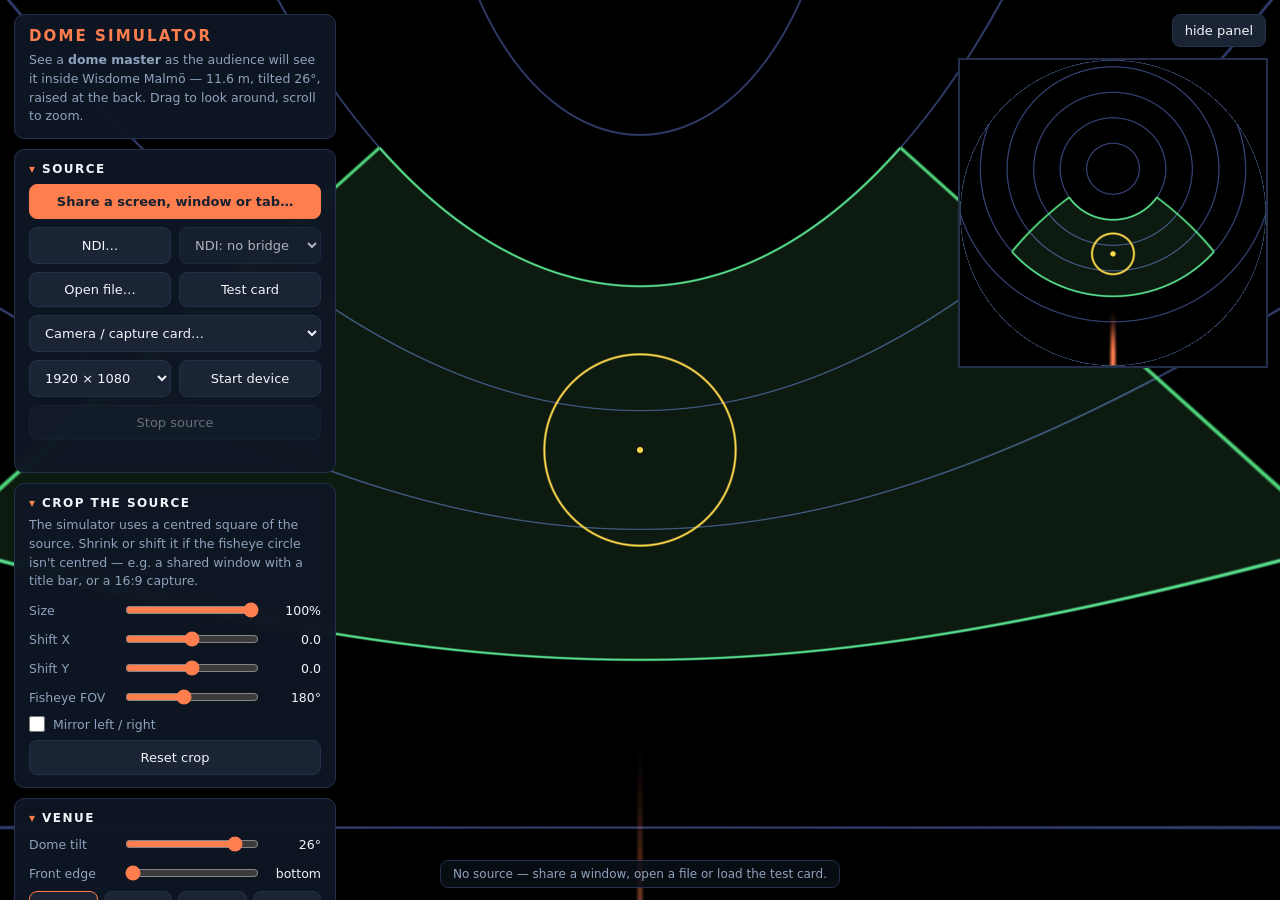
==== docs/tools/dome-simulator.html @ 01f0d0fd "First version of the Wisdome 360 course site Start here, the week, setup wizard, Dome Simulator, wor" ====
<!DOCTYPE html>
<html lang="en">
<head>
<meta charset="utf-8">
<meta name="viewport" content="width=device-width, initial-scale=1">
<title>Dome Simulator</title>
<!--
  Dome Simulator — option 3 of tools/virtual-displays
  Preview a dome master (square, equidistant fisheye) as it will look inside
  Wisdome Malmö: an 11.6 m dome tilted 26°, raised at the back.

  One file, no libraries, no network. Works from a double-click (file://) in
  Chrome, Edge and Firefox; if your browser refuses screen sharing from a file,
  use the start-simulator script next to this file, which serves it on localhost.

  Inputs: a file (image / video), a shared screen / window / tab, or a camera
  device — which is how a USB HDMI capture card shows up, so a student laptop
  can treat the simulator as a real external display.

  Conventions (shared with every example in outputs/06-examples):
    room:  +Y up, -Z = front of the room, +X = the audience's right
    image: bottom edge of the dome master = front, image right = audience right
    guides: elevation 0 = eye level; comfortable zone = in front, 15–60° up, ±60°
-->
<style>
  :root { --bg:#06090f; --fg:#f2f5fa; --dim:#8fa3be; --ac:#ff7e4d; --panel:#101725ee;
          --line:#24314a; --ok:#5af08c; --warn:#ffd84d; }
  * { box-sizing:border-box; }
  html,body { margin:0; height:100%; background:var(--bg); color:var(--fg);
              font-family:system-ui,-apple-system,"Segoe UI",sans-serif; overflow:hidden; }
  canvas { display:block; width:100vw; height:100vh; touch-action:none; cursor:grab; }
  canvas.drag { cursor:grabbing; }
  #ui { position:fixed; left:0; top:0; bottom:0; width:min(350px,94vw); padding:14px 14px 70px;
        overflow-y:auto; z-index:10; scrollbar-width:thin; }
  .card { background:var(--panel); border:1px solid var(--line); border-radius:10px;
          padding:12px 14px; margin-bottom:10px; backdrop-filter:blur(6px); }
  h1 { font-size:15px; margin:0 0 2px; letter-spacing:.14em; text-transform:uppercase; color:var(--ac); }
  details > summary { cursor:pointer; font-size:12px; letter-spacing:.12em; text-transform:uppercase;
          color:var(--fg); font-weight:700; list-style:none; }
  details > summary::before { content:'▸ '; color:var(--ac); }
  details[open] > summary::before { content:'▾ '; }
  p, .note { font-size:12.5px; line-height:1.5; color:var(--dim); margin:6px 0 0; }
  button, label.btn, select {
      display:block; width:100%; margin-top:8px; padding:9px 11px; border-radius:8px; cursor:pointer;
      background:#1a2434; color:var(--fg); border:1px solid var(--line); font-size:13px; text-align:center; font-family:inherit; }
  select { text-align:left; }
  button:hover, label.btn:hover { border-color:#3a4c6c; }
  button.primary { background:var(--ac); color:#16202e; border-color:var(--ac); font-weight:700; }
  button.on { border-color:var(--ac); color:var(--ac); }
  button:disabled { opacity:.4; cursor:default; }
  .two { display:grid; grid-template-columns:1fr 1fr; gap:0 8px; }
  .four { display:grid; grid-template-columns:repeat(4,1fr); gap:0 6px; }
  .four button { padding:7px 4px; font-size:12px; }
  input[type=file] { display:none; }
  .row { display:flex; gap:8px; align-items:center; margin-top:9px; font-size:12.5px; color:var(--dim); }
  .row > span:first-child { width:86px; flex:none; }
  .row input[type=range] { flex:1; min-width:0; accent-color:var(--ac); }
  .row input[type=checkbox] { accent-color:var(--ac); width:16px; height:16px; margin:0; }
  .row output { width:52px; text-align:right; font-variant-numeric:tabular-nums; color:var(--fg); }
  #msg { font-size:12px; color:var(--ac); margin-top:8px; min-height:1em; }
  #toggle { position:fixed; right:14px; top:14px; width:auto; margin:0; padding:8px 12px; z-index:11; }
  #hud { position:fixed; left:50%; transform:translateX(-50%); bottom:12px; z-index:9; pointer-events:none;
         font-size:12px; color:var(--dim); background:#0a0f18cc; border:1px solid var(--line);
         border-radius:8px; padding:6px 12px; max-width:min(760px,94vw); text-align:center; }
  #hud b { color:var(--fg); font-weight:600; }
  #hud .w { color:var(--warn); }
  #legend { display:flex; gap:12px; flex-wrap:wrap; margin-top:8px; font-size:11.5px; color:var(--dim); }
  #legend i { display:inline-block; width:10px; height:10px; border-radius:2px; margin-right:5px; vertical-align:-1px; }
  kbd { font:11px ui-monospace,monospace; background:#1a2434; border:1px solid var(--line); border-radius:4px; padding:1px 5px; color:var(--fg); }
  table.keys { font-size:12px; color:var(--dim); border-collapse:collapse; margin-top:6px; }
  table.keys td { padding:2px 8px 2px 0; vertical-align:top; }
  .hidden { display:none !important; }
  #drop { position:fixed; inset:0; z-index:20; display:flex; align-items:center; justify-content:center;
          background:#06090fcc; border:3px dashed var(--ac); font-size:20px; color:var(--ac); pointer-events:none; }
</style>
</head>
<body>
<canvas id="c"></canvas>
<button id="toggle" title="H">hide panel</button>
<div id="drop" class="hidden">Drop a dome master image or video</div>

<div id="ui">
  <div class="card">
    <h1>Dome Simulator</h1>
    <p>See a <b>dome master</b> as the audience will see it inside Wisdome Malmö — 11.6&nbsp;m, tilted 26°, raised at the back. Drag to look around, scroll to zoom.</p>
  </div>

  <div class="card">
    <details open><summary>Source</summary>
      <button id="share" class="primary">Share a screen, window or tab…</button>
      <div class="two">
        <button id="ndigo" title="Receive NDI through the bridge in tools/virtual-displays/2-ndi-receiver">NDI…</button>
        <select id="ndisrc" disabled><option value="">NDI: no bridge</option></select>
      </div>
      <div class="two">
        <label class="btn" for="pick">Open file…</label>
        <button id="demo">Test card</button>
      </div>
      <input id="pick" type="file" accept="image/*,video/*">
      <select id="cam"><option value="">Camera / capture card…</option></select>
      <div class="two">
        <select id="camres" title="Resolution to ask the device for">
          <option value="1080">1920 × 1080</option>
          <option value="2160">3840 × 2160</option>
          <option value="2048">2048 × 2048</option>
        </select>
        <button id="camgo">Start device</button>
      </div>
      <button id="stop" disabled>Stop source</button>
      <div id="vctl" class="hidden">
        <div class="row"><span>Position</span><input id="seek" type="range" min="0" max="1000" value="0"><output id="seekv">0:00</output></div>
        <div class="two"><button id="play">Pause</button><button id="sound">Sound off</button></div>
      </div>
      <div id="msg"></div>
    </details>
  </div>

  <div class="card">
    <details open><summary>Crop the source</summary>
      <p>The simulator uses a centred square of the source. Shrink or shift it if the fisheye circle isn't centred — e.g. a shared window with a title bar, or a 16:9 capture.</p>
      <div class="row"><span>Size</span><input id="cropSize" type="range" min="20" max="100" step="0.1"><output id="cropSizev"></output></div>
      <div class="row"><span>Shift X</span><input id="cropX" type="range" min="-50" max="50" step="0.1"><output id="cropXv"></output></div>
      <div class="row"><span>Shift Y</span><input id="cropY" type="range" min="-50" max="50" step="0.1"><output id="cropYv"></output></div>
      <div class="row"><span>Fisheye FOV</span><input id="fov" type="range" min="150" max="220" step="1"><output id="fovv"></output></div>
      <div class="row"><input id="mirror" type="checkbox"><label for="mirror">Mirror left / right</label></div>
      <button id="cropReset">Reset crop</button>
    </details>
  </div>

  <div class="card">
    <details open><summary>Venue</summary>
      <div class="row"><span>Dome tilt</span><input id="tilt" type="range" min="0" max="30" step="1"><output id="tiltv"></output></div>
      <div class="row"><span>Front edge</span><input id="front" type="range" min="0" max="359" step="1"><output id="frontv"></output></div>
      <div class="four"><button data-front="0">bottom</button><button data-front="90">right</button><button data-front="180">top</button><button data-front="270">left</button></div>
      <p>Which edge of the dome master lands at the front of the room. Our examples assume <b>bottom</b>; confirm it with the venue and change it here if they disagree.</p>
    </details>
  </div>

  <div class="card">
    <details open><summary>Seat</summary>
      <select id="seat">
        <option value="ref">Reference — dome centre</option>
        <option value="front">Front row, centre</option>
        <option value="mid">Middle rows, centre</option>
        <option value="back">Back row, centre</option>
        <option value="side">Back row, far left</option>
        <option value="custom">Custom</option>
      </select>
      <div class="row"><span>Left / right</span><input id="ex" type="range" min="-4" max="4" step="0.05"><output id="exv"></output></div>
      <div class="row"><span>Height</span><input id="ey" type="range" min="-2" max="2.5" step="0.05"><output id="eyv"></output></div>
      <div class="row"><span>Front / back</span><input id="ez" type="range" min="-4" max="4" step="0.05"><output id="ezv"></output></div>
      <p>Metres from the dome's centre. Seat positions are approximate until we have the venue's seating plan; the <b>reference</b> seat is the one every guide in the course is measured from.</p>
    </details>
  </div>

  <div class="card">
    <details open><summary>View</summary>
      <select id="view">
        <option value="inset">Dome + fisheye inset</option>
        <option value="dome">Dome only</option>
        <option value="fisheye">Fisheye (dome master) only</option>
      </select>
      <div class="row"><span>Lens</span><input id="camFov" type="range" min="40" max="140" step="1"><output id="camFovv"></output></div>
      <div class="row"><input id="guide" type="checkbox"><label for="guide">Comfortable zone, sweet spot, elevation rings</label></div>
      <div class="row"><input id="frontMark" type="checkbox"><label for="frontMark">Front marker</label></div>
      <div class="row"><input id="rim" type="checkbox"><label for="rim">Dome rim line</label></div>
      <div class="row"><input id="haze" type="checkbox"><label for="haze">Simulate cross-reflection (approx.)</label></div>
      <div id="legend">
        <span><i style="background:var(--ok)"></i>comfortable zone</span>
        <span><i style="background:var(--warn)"></i>sweet spot</span>
        <span><i style="background:#7390ff"></i>15° rings</span>
        <span><i style="background:var(--ac)"></i>front</span>
      </div>
      <div class="two">
        <button id="look">Look at sweet spot</button>
        <button id="full">Fullscreen</button>
      </div>
      <div class="two">
        <button id="shot">Save view PNG</button>
        <button id="defaults">Reset all</button>
      </div>
    </details>
  </div>

  <div class="card">
    <details><summary>Keys &amp; notes</summary>
      <table class="keys">
        <tr><td><kbd>drag</kbd> <kbd>arrows</kbd></td><td>look around</td></tr>
        <tr><td><kbd>scroll</kbd> <kbd>+</kbd> <kbd>−</kbd></td><td>lens (zoom)</td></tr>
        <tr><td><kbd>V</kbd></td><td>cycle view</td></tr>
        <tr><td><kbd>G</kbd> <kbd>F</kbd></td><td>guides · front marker</td></tr>
        <tr><td><kbd>1</kbd>–<kbd>5</kbd></td><td>seats</td></tr>
        <tr><td><kbd>L</kbd></td><td>look at the sweet spot</td></tr>
        <tr><td><kbd>Space</kbd></td><td>play / pause a video file</td></tr>
        <tr><td><kbd>H</kbd> <kbd>Enter</kbd></td><td>hide panel · fullscreen</td></tr>
        <tr><td><kbd>P</kbd></td><td>save a PNG of the view</td></tr>
      </table>
      <p>What this can show: framing, the tilt, what ends up behind or overhead, how fast things move across the dome, how bright fields wash out. What it cannot: the size, the brightness, the 5.1 sound, 58 people in the dark.</p>
    </details>
  </div>
</div>

<div id="hud">No source — share a window, open a file or load the test card.</div>

<script>
'use strict';
const $ = id => document.getElementById(id);
const D2R = Math.PI / 180;
const DOME_R = 5.8;                       // 11.6 m dome

/* ------------------------------------------------------------------ settings */
const DEF = { tilt:26, front:0, mirror:false, fov:180, cropSize:100, cropX:0, cropY:0,
              seat:'ref', ex:0, ey:0, ez:0, view:'inset', camFov:90,
              guide:true, frontMark:true, rim:true, haze:false, camres:'1080' };
const SEATS = {                           // metres from the dome centre, approximate
  ref:   [ 0.0,  0.0,  0.0],
  front: [ 0.0, -0.9, -2.6],
  mid:   [ 0.0,  0.2,  0.6],
  back:  [ 0.0,  1.1,  3.0],
  side:  [-2.6,  1.0,  2.4] };
const SEAT_KEYS = ['ref','front','mid','back','side'];
const KEY = 'dome-simulator-v1';
let S = { ...DEF };
try { Object.assign(S, JSON.parse(localStorage.getItem(KEY) || '{}')); } catch (e) {}
let saveT = 0;
function save(){ clearTimeout(saveT); saveT = setTimeout(() => {
  try { localStorage.setItem(KEY, JSON.stringify(S)); } catch (e) {} }, 300); }

const fmt = {
  tilt: v => v + '°', fov: v => v + '°', camFov: v => v + '°',
  cropSize: v => (+v).toFixed(0) + '%', cropX: v => (+v).toFixed(1), cropY: v => (+v).toFixed(1),
  ex: v => (+v).toFixed(2), ey: v => (+v).toFixed(2), ez: v => (+v).toFixed(2),
  front: v => { const n = {0:'bottom',90:'right',180:'top',270:'left'}[v]; return n || v + '°'; } };
const ranges = ['tilt','front','fov','cropSize','cropX','cropY','ex','ey','ez','camFov'];
const checks = ['mirror','guide','frontMark','rim','haze'];
const selects = ['seat','view','camres'];

function syncUI(){
  for (const k of ranges) { $(k).value = S[k]; $(k + 'v').textContent = fmt[k](S[k]); }
  for (const k of checks) $(k).checked = !!S[k];
  for (const k of selects) $(k).value = S[k];
  document.querySelectorAll('[data-front]').forEach(b => b.classList.toggle('on', +b.dataset.front === +S.front));
}
for (const k of ranges) $(k).addEventListener('input', e => {
  S[k] = +e.target.value; $(k + 'v').textContent = fmt[k](S[k]);
  if (k === 'ex' || k === 'ey' || k === 'ez') { S.seat = 'custom'; $('seat').value = 'custom'; clampEye(); }
  if (k === 'front') syncUI();
  if (k === 'tilt' && src && src.testcard) loadTestCard();
  save(); });
for (const k of checks) $(k).addEventListener('change', e => { S[k] = e.target.checked; save(); });
$('view').addEventListener('change', e => { S.view = e.target.value; save(); });
$('camres').addEventListener('change', e => { S.camres = e.target.value; save(); });
$('seat').addEventListener('change', e => setSeat(e.target.value));
document.querySelectorAll('[data-front]').forEach(b => b.addEventListener('click', () => {
  S.front = +b.dataset.front; syncUI(); save(); }));
$('cropReset').addEventListener('click', () => { S.cropSize = 100; S.cropX = 0; S.cropY = 0; S.mirror = false; S.fov = 180; syncUI(); save(); });
$('defaults').addEventListener('click', () => { const r = S.camres; S = { ...DEF, camres:r }; syncUI(); save(); lookSweet(); });

function setSeat(k){
  S.seat = k;
  if (SEATS[k]) [S.ex, S.ey, S.ez] = SEATS[k];
  syncUI(); save();
}
function clampEye(){
  const m = Math.hypot(S.ex, S.ey, S.ez), lim = DOME_R - 0.4;
  if (m > lim) { S.ex *= lim/m; S.ey *= lim/m; S.ez *= lim/m; syncUI(); }
}

/* ------------------------------------------------------------------ WebGL */
const canvas = $('c');
const gl = canvas.getContext('webgl2', { antialias:false, alpha:false, preserveDrawingBuffer:false });
if (!gl) {
  document.body.innerHTML = '<p style="padding:30px;font:16px system-ui;color:#f2f5fa">This browser has no WebGL 2. Use a current Chrome, Edge, Firefox or Safari.</p>';
  throw new Error('no webgl2');
}

const VS = `#version 300 es
void main(){ vec2 p = vec2(float((gl_VertexID << 1) & 2), float(gl_VertexID & 2));
             gl_Position = vec4(p * 2.0 - 1.0, 0.0, 1.0); }`;

const FS = `#version 300 es
precision highp float;
uniform vec4  uView;       // viewport x, y, w, h (device px)
uniform int   uMode;       // 0 = inside the dome, 1 = flat dome master
uniform vec3  uEye;        // eye, metres from the dome centre (room frame)
uniform mat3  uCam;        // camera -> room
uniform float uTanHalf;    // tan(vertical lens fov / 2)
uniform float uTilt;       // radians, zenith leans towards the front (-Z)
uniform float uRot;        // radians, which image edge is the front
uniform float uHalfFov;    // radians, half the fisheye field of view
uniform float uMirror;
uniform vec4  uCrop;       // texture-space crop: offset.xy, size.zw (top-down)
uniform sampler2D uTex;
uniform float uHasTex, uGuide, uFrontMark, uRim, uHaze;
uniform float uR;
out vec4 o;
const float PI = 3.14159265359;

// room <-> dome. The dome is the room rotated about X by the tilt.
vec3 roomToDome(vec3 q){ float c = cos(uTilt), s = sin(uTilt);
  return vec3(q.x, q.y*c - q.z*s, q.y*s + q.z*c); }
vec3 domeToRoom(vec3 d){ float c = cos(uTilt), s = sin(uTilt);
  return vec3(d.x, d.y*c + d.z*s, -d.y*s + d.z*c); }

vec2 cropUV(vec2 uv){
  if (uMirror > 0.5) uv.x = 1.0 - uv.x;
  return uCrop.xy + uv * uCrop.zw; }

// dome direction (y = dome zenith) -> colour from the dome master
vec3 master(vec3 d){
  float th = acos(clamp(d.y, -1.0, 1.0));      // angle from the dome zenith
  float A  = atan(d.x, -d.z) + uRot;            // 0 = front edge of the image
  float r  = th / uHalfFov;                     // equidistant: linear in angle
  if (r > 1.0 || uHasTex < 0.5) return vec3(0.0);
  vec2 uv = vec2(0.5 + 0.5*r*sin(A), 0.5 + 0.5*r*cos(A));   // bottom = front
  return texture(uTex, cropUV(uv)).rgb;
}

// the course's guides, in the audience's angles (q = direction in the room)
vec3 guides(vec3 col, vec3 q, float px){
  float e  = degrees(asin(clamp(q.y, -1.0, 1.0)));
  float az = degrees(atan(q.x, -q.z));
  float aaz = abs(az);
  float w = px;                                   // line half-width in degrees
  if (uGuide > 0.5) {
    float g = 0.0;
    for (int i = 0; i < 6; i++) { float t = float(i) * 15.0;
      g = max(g, 1.0 - smoothstep(0.0, w, abs(e - t))); }
    col = mix(col, vec3(0.45, 0.56, 1.0), g * 0.45);
    float zone = step(15.0, e) * step(e, 60.0) * step(aaz, 60.0);
    col = mix(col, col + vec3(0.05, 0.10, 0.06), zone);
    float edge = max(
      max(1.0 - smoothstep(0.0, w*1.4, abs(e - 15.0)), 1.0 - smoothstep(0.0, w*1.4, abs(e - 60.0))) * step(aaz, 60.0),
      (1.0 - smoothstep(0.0, w*1.4, abs(aaz - 60.0) * cos(radians(e)))) * step(15.0, e) * step(e, 60.0));
    col = mix(col, vec3(0.35, 0.95, 0.55), edge * 0.9);
    vec3 sweet = vec3(0.0, sin(radians(40.0)), -cos(radians(40.0)));
    float a = degrees(acos(clamp(dot(q, sweet), -1.0, 1.0)));
    col = mix(col, vec3(1.0, 0.85, 0.30), 1.0 - smoothstep(0.0, w*1.6, abs(a - 12.0)));
    col = mix(col, vec3(1.0, 0.85, 0.30), 1.0 - smoothstep(w*2.0, w*3.0, a));
  }
  if (uFrontMark > 0.5) {
    float m = (1.0 - smoothstep(0.0, w*3.0, aaz)) * (1.0 - smoothstep(-20.0, 8.0, e));
    col = mix(col, vec3(1.0, 0.49, 0.30), m);
  }
  return col;
}

void main(){
  vec2 f = gl_FragCoord.xy - uView.xy;
  vec3 col;
  if (uMode == 0) {
    // ---- inside the dome: cast a ray from the eye to the dome surface
    vec2 ndc = f / uView.zw * 2.0 - 1.0;
    float aspect = uView.z / uView.w;
    vec3 rd = normalize(uCam * vec3(ndc.x * uTanHalf * aspect, ndc.y * uTanHalf, -1.0));
    float b = dot(uEye, rd), c = dot(uEye, uEye) - uR*uR;
    float s = -b + sqrt(max(b*b - c, 0.0));
    vec3 P  = uEye + s * rd;
    vec3 dl = roomToDome(P / uR);
    float px = degrees(2.0 * uTanHalf / uView.w) * 1.2;      // ~1 pixel in degrees
    if (dl.y >= 0.0) {
      col = master(dl);
      if (uHaze > 0.5 && uHasTex > 0.5) {
        // a dome lights itself: every point also receives a share of the whole picture
        vec3 avg = textureLod(uTex, uCrop.xy + uCrop.zw*0.5, 14.0).rgb / 0.785;
        col += 0.22 * avg;
      }
    } else {
      // below the dome's rim: walls, seats, people
      col = vec3(0.028, 0.036, 0.05) * (0.7 + 0.3 * smoothstep(-0.6, 0.0, dl.y));
    }
    if (uRim > 0.5) col = mix(col, vec3(0.22, 0.30, 0.44), 1.0 - smoothstep(0.0, radians(px) * 1.5, abs(dl.y)));
    col = guides(col, rd, px);
  } else {
    // ---- the dome master itself, as a flat square, guides measured from the dome centre
    float side = min(uView.z, uView.w);
    vec2 p = (f - uView.zw * 0.5) / (side * 0.5);       // -1..1, y up
    float r = length(p);
    if (abs(p.x) > 1.0 || abs(p.y) > 1.0) { o = vec4(0.024, 0.035, 0.059, 1.0); return; }
    vec2 uv = vec2(0.5 + 0.5*p.x, 0.5 - 0.5*p.y);       // top-down image coordinates
    col = uHasTex > 0.5 ? texture(uTex, cropUV(uv)).rgb : vec3(0.0);
    if (r > 1.0) col *= 0.25;                             // outside the circle: never projected
    else {
      float th = r * uHalfFov, Ad = atan(p.x, -p.y) - uRot;
      vec3 dl = vec3(sin(th)*sin(Ad), cos(th), -sin(th)*cos(Ad));
      if (dl.y < 0.0) col *= 0.35;                        // beyond the rim (fisheye wider than 180°)
      float pxd = degrees(uHalfFov) / (side * 0.5) * 1.2;
      col = guides(col, domeToRoom(dl), pxd);
      if (uRim > 0.5) col = mix(col, vec3(0.22, 0.30, 0.44), 1.0 - smoothstep(0.0, 1.5/(side*0.5), abs(r - min(1.0, 0.5*PI/uHalfFov))));
    }
  }
  o = vec4(col, 1.0);
}`;

function sh(type, srcText){
  const s = gl.createShader(type); gl.shaderSource(s, srcText); gl.compileShader(s);
  if (!gl.getShaderParameter(s, gl.COMPILE_STATUS)) throw new Error(gl.getShaderInfoLog(s));
  return s; }
const prog = gl.createProgram();
gl.attachShader(prog, sh(gl.VERTEX_SHADER, VS));
gl.attachShader(prog, sh(gl.FRAGMENT_SHADER, FS));
gl.linkProgram(prog);
if (!gl.getProgramParameter(prog, gl.LINK_STATUS)) throw new Error(gl.getProgramInfoLog(prog));
gl.useProgram(prog);
const U = {};
for (const n of ['uView','uMode','uEye','uCam','uTanHalf','uTilt','uRot','uHalfFov','uMirror','uCrop',
                 'uTex','uHasTex','uGuide','uFrontMark','uRim','uHaze','uR'])
  U[n] = gl.getUniformLocation(prog, n);
gl.bindVertexArray(gl.createVertexArray());

const tex = gl.createTexture();
gl.bindTexture(gl.TEXTURE_2D, tex);
gl.texImage2D(gl.TEXTURE_2D, 0, gl.RGBA, 1, 1, 0, gl.RGBA, gl.UNSIGNED_BYTE, new Uint8Array([0,0,0,255]));
gl.texParameteri(gl.TEXTURE_2D, gl.TEXTURE_WRAP_S, gl.CLAMP_TO_EDGE);
gl.texParameteri(gl.TEXTURE_2D, gl.TEXTURE_WRAP_T, gl.CLAMP_TO_EDGE);
gl.texParameteri(gl.TEXTURE_2D, gl.TEXTURE_MIN_FILTER, gl.LINEAR_MIPMAP_LINEAR);
gl.texParameteri(gl.TEXTURE_2D, gl.TEXTURE_MAG_FILTER, gl.LINEAR);
gl.uniform1i(U.uTex, 0);

function upload(el){
  gl.bindTexture(gl.TEXTURE_2D, tex);
  gl.pixelStorei(gl.UNPACK_FLIP_Y_WEBGL, false);
  try { gl.texImage2D(gl.TEXTURE_2D, 0, gl.RGBA, gl.RGBA, gl.UNSIGNED_BYTE, el); }
  catch (e) { say('Could not read that source: ' + e.message); return false; }
  gl.generateMipmap(gl.TEXTURE_2D);
  return true;
}

/* ------------------------------------------------------------------ sources */
let src = null;          // { el, kind:'video'|'still', name, stream, url, file, testcard, w, h }
let dirty = false, frames = 0, srcFps = 0, lastFpsT = performance.now();
const msg = $('msg');
const say = t => { msg.textContent = t || ''; };

function stopSource(){
  if (!src) return;
  if (src.kind === 'ndi') ndiSend({ type:'select', name:null });
  if (src.stream) src.stream.getTracks().forEach(t => t.stop());
  if (src.kind === 'video') { src.el.pause(); src.el.srcObject = null; src.el.removeAttribute('src'); src.el.load?.(); }
  if (src.url) URL.revokeObjectURL(src.url);
  src = null; srcFps = 0;
  $('stop').disabled = true; $('vctl').classList.add('hidden');
}

function watchFrames(v){
  if (!('requestVideoFrameCallback' in HTMLVideoElement.prototype)) return;
  const tick = () => { if (!src || src.el !== v) return; dirty = true; frames++; v.requestVideoFrameCallback(tick); };
  v.requestVideoFrameCallback(tick);
}

function useVideo(v, name, opts = {}){
  stopSource();
  src = { el:v, kind:'video', name, ...opts };
  v.muted = true; v.playsInline = true; v.loop = !!opts.file;
  watchFrames(v);
  v.play().catch(() => say('Click anywhere once to start playback.'));
  $('stop').disabled = false;
  $('vctl').classList.toggle('hidden', !opts.file);
  $('sound').textContent = 'Sound off'; $('play').textContent = 'Pause';
}

function useStill(el, name, opts = {}){
  stopSource();
  src = { el, kind:'still', name, ...opts };
  src.w = el.naturalWidth || el.width; src.h = el.naturalHeight || el.height;
  upload(el);
  $('stop').disabled = false;
}

function openFile(f){
  if (!f) return;
  const url = URL.createObjectURL(f);
  if (f.type.startsWith('video')) {
    const v = document.createElement('video'); v.src = url;
    useVideo(v, f.name, { file:true, url });
    say('');
  } else if (f.type.startsWith('image')) {
    const img = new Image();
    img.onload = () => { useStill(img, f.name, { url }); say(''); };
    img.onerror = () => say('Could not open ' + f.name);
    img.src = url;
  } else say('That is not an image or a video.');
}
$('pick').addEventListener('change', e => { openFile(e.target.files[0]); e.target.value = ''; });

/* drag & drop */
let dragN = 0;
addEventListener('dragenter', e => { e.preventDefault(); dragN++; $('drop').classList.remove('hidden'); });
addEventListener('dragleave', () => { if (--dragN <= 0) { dragN = 0; $('drop').classList.add('hidden'); } });
addEventListener('dragover', e => e.preventDefault());
addEventListener('drop', e => { e.preventDefault(); dragN = 0; $('drop').classList.add('hidden');
  openFile(e.dataTransfer.files[0]); });

/* screen / window / tab */
$('share').addEventListener('click', async () => {
  if (!navigator.mediaDevices?.getDisplayMedia) {
    say('This browser cannot share the screen from here. Run the start-simulator script next to this file and open the page it prints (http://localhost:8361/…).');
    return; }
  const video = { frameRate:{ ideal:30 }, width:{ max:4096 }, height:{ max:4096 } };   // native size, never upscaled
  let stream;
  try {
    stream = await navigator.mediaDevices.getDisplayMedia({ video, audio:true,
      selfBrowserSurface:'exclude', surfaceSwitching:'include', systemAudio:'include' });
  } catch (e) {
    if (e.name === 'NotAllowedError') { say('Sharing cancelled.'); return; }
    try { stream = await navigator.mediaDevices.getDisplayMedia({ video }); }
    catch (e2) { say('Could not share: ' + e2.message); return; }
  }
  const tr = stream.getVideoTracks()[0];
  const label = tr.label || 'shared screen';
  const v = document.createElement('video'); v.srcObject = stream;
  useVideo(v, label, { stream });
  tr.addEventListener('ended', () => { if (src && src.stream === stream) { stopSource(); say('Sharing ended.'); } });
  say(stream.getAudioTracks().length ? 'Sharing with sound — press "Sound" in Source to hear it.' : '');
  if (stream.getAudioTracks().length) $('vctl').classList.remove('hidden');
});

/* camera / capture card */
async function listCams(){
  if (!navigator.mediaDevices?.enumerateDevices) return;
  const keep = $('cam').value;
  const devs = (await navigator.mediaDevices.enumerateDevices()).filter(d => d.kind === 'videoinput');
  $('cam').innerHTML = '<option value="">Camera / capture card…</option>' +
    devs.map((d, i) => `<option value="${d.deviceId}">${(d.label || 'Video device ' + (i+1)).replace(/</g,'&lt;')}</option>`).join('');
  if ([...$('cam').options].some(o => o.value === keep)) $('cam').value = keep;
}
navigator.mediaDevices?.addEventListener?.('devicechange', listCams);
listCams().catch(() => {});
$('camgo').addEventListener('click', async () => {
  if (!navigator.mediaDevices?.getUserMedia) { say('No camera access here — try the start-simulator script.'); return; }
  const [w, h] = { '1080':[1920,1080], '2160':[3840,2160], '2048':[2048,2048] }[S.camres];
  const id = $('cam').value;
  try {
    const stream = await navigator.mediaDevices.getUserMedia({ audio:false, video:{
      deviceId: id ? { exact:id } : undefined, width:{ ideal:w }, height:{ ideal:h }, frameRate:{ ideal:30 } } });
    const tr = stream.getVideoTracks()[0];
    const v = document.createElement('video'); v.srcObject = stream;
    useVideo(v, tr.label || 'camera', { stream });
    tr.addEventListener('ended', () => { if (src && src.stream === stream) { stopSource(); say('Device disconnected.'); } });
    say('');
    listCams().then(() => { const s = tr.getSettings(); if (s.deviceId) $('cam').value = s.deviceId; });
  } catch (e) { say('Could not open the device: ' + e.message); }
});

/* NDI, through the bridge in tools/virtual-displays/2-ndi-receiver (browsers can't receive NDI) */
const NDI_PORTS = [8370,8371,8372,8373,8374,8375,8376,8377,8378,8379];
let ndiWs = null, ndiConnecting = false, ndiInfo = null;
function ndiSend(m){ if (ndiWs && ndiWs.readyState === 1) ndiWs.send(JSON.stringify(m)); }
function tryPort(port){
  return new Promise(res => {
    let ws;
    try { ws = new WebSocket(`ws://127.0.0.1:${port}`); } catch (e) { res(null); return; }
    const t = setTimeout(() => { try { ws.close(); } catch (e) {} res(null); }, 1200);
    ws.onopen = () => { clearTimeout(t); res(ws); };
    ws.onerror = () => { clearTimeout(t); res(null); };
  });
}
async function ndiConnect(quiet){
  if (ndiWs && ndiWs.readyState === 1) return true;
  if (ndiConnecting) return false;
  ndiConnecting = true;
  let ws = null;
  for (const p of NDI_PORTS) { ws = await tryPort(p); if (ws) break; }
  ndiConnecting = false;
  if (!ws) {
    if (!quiet) say('No NDI bridge found. Start it with start-ndi-bridge in tools/virtual-displays/2-ndi-receiver, then press NDI again.');
    return false;
  }
  ndiWs = ws; ws.binaryType = 'arraybuffer';
  ws.onmessage = e => typeof e.data === 'string' ? ndiStatus(JSON.parse(e.data)) : ndiFrame(e.data);
  ws.onclose = () => {
    ndiWs = null; $('ndisrc').disabled = true;
    $('ndisrc').innerHTML = '<option value="">NDI: no bridge</option>';
    if (src && src.kind === 'ndi') { src = null; $('stop').disabled = true; say('The NDI bridge stopped.'); }
  };
  $('ndisrc').disabled = false;
  if (!quiet) say('Connected to the NDI bridge. Pick a source in the list next to NDI.');
  return true;
}
function ndiStatus(m){
  if (m.type !== 'sources') return;
  const sel = $('ndisrc'), keep = (src && src.kind === 'ndi') ? src.name : sel.value;
  const names = m.names.slice();
  if (m.current && !names.includes(m.current)) names.push(m.current);
  sel.innerHTML = `<option value="">${names.length ? 'NDI source…' : 'NDI: no senders found'}</option>` +
    names.map(n => `<option>${n.replace(/</g,'&lt;')}</option>`).join('');
  if (names.includes(keep)) sel.value = keep;
}
function ndiStart(name){
  stopSource();
  src = { kind:'ndi', name, el:null };
  ndiInfo = null;
  $('stop').disabled = false;
  ndiSend({ type:'select', name });
  ndiSend({ type:'ack' });
  say('Waiting for NDI frames from ' + name + '…');
}
function ndiFrame(buf){
  const L = new DataView(buf).getUint32(0);
  const head = JSON.parse(new TextDecoder().decode(new Uint8Array(buf, 4, L)));
  if (!src || src.kind !== 'ndi') return;                // switched away: stop the flow (no ack)
  createImageBitmap(new Blob([new Uint8Array(buf, 4 + L)], { type:'image/jpeg' }))
    .then(bmp => {
      if (src && src.kind === 'ndi') {
        if (upload(bmp)) { src.w = bmp.width; src.h = bmp.height; frames++; }
        head.lat = Date.now() / 1000 - head.ts;           // sender -> screen (needs synced clocks)
        ndiInfo = head;
        if (msg.textContent.startsWith('Waiting for NDI')) say('');
        ndiSend({ type:'ack' });
      }
      bmp.close();
    }).catch(() => ndiSend({ type:'ack' }));
}
$('ndigo').addEventListener('click', async () => {
  if (!(await ndiConnect(false))) return;
  const name = $('ndisrc').value;
  if (name) ndiStart(name);
  else { ndiSend({ type:'list' }); $('ndisrc').focus(); }
});
$('ndisrc').addEventListener('change', e => { if (e.target.value) ndiStart(e.target.value); });
ndiConnect(true);                                          // quietly look for a running bridge

$('stop').addEventListener('click', () => { stopSource(); say(''); });
$('play').addEventListener('click', togglePlay);
function togglePlay(){
  if (!src || src.kind !== 'video' || !src.file) return;
  if (src.el.paused) { src.el.play(); $('play').textContent = 'Pause'; }
  else { src.el.pause(); $('play').textContent = 'Play'; }
}
$('sound').addEventListener('click', () => {
  if (!src || src.kind !== 'video') return;
  src.el.muted = !src.el.muted;
  $('sound').textContent = src.el.muted ? 'Sound off' : 'Sound on';
  $('sound').classList.toggle('on', !src.el.muted);
});
let seeking = false;
$('seek').addEventListener('input', e => { if (src?.file && src.el.duration) {
  seeking = true; src.el.currentTime = e.target.value / 1000 * src.el.duration; } });
$('seek').addEventListener('change', () => seeking = false);
const mmss = t => Math.floor(t/60) + ':' + String(Math.floor(t%60)).padStart(2,'0');

/* built-in test card: the course grid, drawn in the dome's angles, zone in the room's */
function loadTestCard(){
  const N = 2048, c = document.createElement('canvas'); c.width = c.height = N;
  const x = c.getContext('2d'), C = N/2, t = S.tilt * D2R;
  x.fillStyle = '#06090f'; x.fillRect(0,0,N,N);
  x.save(); x.beginPath(); x.arc(C,C,C,0,7); x.clip();
  const g = x.createRadialGradient(C,C*1.5,0,C,C,C);
  g.addColorStop(0,'#1c2a44'); g.addColorStop(1,'#0a101c'); x.fillStyle = g; x.fillRect(0,0,N,N);
  const toXY = (az, el) => {                    // room angles -> image pixel (bottom = front)
    const X = Math.cos(el*D2R)*Math.sin(az*D2R), Y = Math.cos(el*D2R)*Math.cos(az*D2R), Z = Math.sin(el*D2R);
    const ly = Y*Math.cos(t) - Z*Math.sin(t), lz = Y*Math.sin(t) + Z*Math.cos(t);
    const r = Math.acos(Math.max(-1, Math.min(1, lz))) / (Math.PI/2), a = Math.atan2(X, ly);
    return [C + Math.sin(a)*r*C, C + Math.cos(a)*r*C];
  };
  const path = pts => { x.beginPath(); pts.forEach(([az,el],i) => { const [px,py] = toXY(az,el); i ? x.lineTo(px,py) : x.moveTo(px,py); }); };
  x.lineWidth = 3; x.strokeStyle = '#3a4a66';
  for (let e = 0; e < 90; e += 15) { x.beginPath(); x.arc(C,C,C*(1-e/90),0,7); x.stroke(); }
  x.strokeStyle = '#2b3850';
  for (let a = 0; a < 360; a += 15) { const r = a*D2R; x.beginPath(); x.moveTo(C,C); x.lineTo(C+Math.sin(r)*C, C+Math.cos(r)*C); x.stroke(); }
  const zone = [];
  for (let a=-60;a<=60;a+=2) zone.push([a,15]);
  for (let e=15;e<=60;e+=2) zone.push([60,e]);
  for (let a=60;a>=-60;a-=2) zone.push([a,60]);
  for (let e=60;e>=15;e-=2) zone.push([-60,e]);
  path(zone); x.closePath(); x.fillStyle = 'rgba(90,240,140,.14)'; x.fill();
  x.strokeStyle = '#5af08c'; x.lineWidth = 5; x.stroke();
  // checkerboard patch at the sweet spot, to judge sharpness and distortion
  for (let i=-4;i<4;i++) for (let j=-3;j<3;j++) if ((i+j)&1) {
    path([[i*3,40+j*3],[i*3+3,40+j*3],[i*3+3,43+j*3],[i*3,43+j*3]]); x.closePath();
    x.fillStyle = '#e8edf5'; x.fill(); }
  x.fillStyle = '#ff7e4d'; x.textAlign = 'center'; x.textBaseline = 'middle';
  x.font = `bold ${N*0.036}px system-ui`;
  const lab = [[0,8,'FRONT'],[90,8,'RIGHT'],[180,40,'BACK'],[-90,8,'LEFT']];
  for (const [az,el,s] of lab) { const [px,py] = toXY(az,el); x.fillText(s, px, py); }
  x.fillStyle = '#8fa3be'; x.font = `bold ${N*0.026}px system-ui`;
  for (let e = 15; e <= 60; e += 15) { const [px,py] = toXY(-75, e); x.fillText(e+'°', px, py); }
  x.fillStyle = '#5af08c'; x.font = `bold ${N*0.024}px system-ui`;
  { const [px,py] = toXY(0, 55); x.fillText('COMFORTABLE ZONE', px, py); }
  x.fillStyle = '#ffd84d';
  { const [px,py] = toXY(0, 31); x.fillText('SWEET SPOT', px, py); }
  x.fillStyle = '#4b5d7e'; x.font = `bold ${N*0.02}px system-ui`; x.fillText('ZENITH OF THE DOME', C, C);
  x.restore();
  useStill(c, `test card (tilt ${S.tilt}°)`, { testcard:true });
}
$('demo').addEventListener('click', () => { loadTestCard(); say(''); });

/* ------------------------------------------------------------------ camera */
let yaw = 0, pitch = 40 * D2R, wantShot = false;
function lookSweet(){ yaw = 0; pitch = 40 * D2R; }
let drag = null;
canvas.addEventListener('pointerdown', e => { drag = { x:e.clientX, y:e.clientY }; canvas.setPointerCapture(e.pointerId); canvas.classList.add('drag');
  if (src?.kind === 'video' && src.el.paused && !src.file) src.el.play(); });
canvas.addEventListener('pointerup', () => { drag = null; canvas.classList.remove('drag'); });
canvas.addEventListener('pointermove', e => { if (!drag) return;
  const k = (S.camFov * D2R) / innerHeight;          // one screen height = one lens fov
  yaw   += (e.clientX - drag.x) * k;
  pitch += (e.clientY - drag.y) * k;
  pitch = Math.max(-30*D2R, Math.min(100*D2R, pitch));
  drag = { x:e.clientX, y:e.clientY }; });
canvas.addEventListener('wheel', e => { e.preventDefault(); zoom(e.deltaY > 0 ? 3 : -3); }, { passive:false });
function zoom(d){ S.camFov = Math.max(40, Math.min(140, S.camFov + d)); syncUI(); save(); }

const keys = new Set();
addEventListener('keydown', e => {
  const tag = e.target.tagName, k = e.key;
  if (tag === 'SELECT' || (tag === 'INPUT' && e.target.type !== 'checkbox' && e.target.type !== 'range')) return;
  if (tag === 'INPUT' && e.target.type === 'range' && k.startsWith('Arrow')) return;   // let the slider have them
  if (k.startsWith('Arrow')) { keys.add(k); e.preventDefault(); return; }
  if (k === 'h' || k === 'H') toggleUI();
  else if (k === 'g' || k === 'G') { S.guide = !S.guide; syncUI(); save(); }
  else if (k === 'f' || k === 'F') { S.frontMark = !S.frontMark; syncUI(); save(); }
  else if (k === 'v' || k === 'V') { const o = ['inset','dome','fisheye']; S.view = o[(o.indexOf(S.view)+1)%3]; syncUI(); save(); }
  else if (k === 'l' || k === 'L') lookSweet();
  else if (k === 'p' || k === 'P') wantShot = true;
  else if (k === 'Enter') fullscreen();
  else if (k === ' ') { e.preventDefault(); togglePlay(); }
  else if (k === '+' || k === '=') zoom(-5);
  else if (k === '-') zoom(5);
  else if (k >= '1' && k <= '5') setSeat(SEAT_KEYS[+k - 1]);
});
addEventListener('keyup', e => keys.delete(e.key));

function toggleUI(){ const ui = $('ui'); ui.classList.toggle('hidden');
  $('toggle').textContent = ui.classList.contains('hidden') ? 'show panel' : 'hide panel'; }
$('toggle').addEventListener('click', toggleUI);
function fullscreen(){ if (document.fullscreenElement) document.exitFullscreen(); else document.documentElement.requestFullscreen?.(); }
$('full').addEventListener('click', fullscreen);
$('look').addEventListener('click', lookSweet);
$('shot').addEventListener('click', () => wantShot = true);

/* ------------------------------------------------------------------ render */
function resize(){
  const dpr = Math.min(devicePixelRatio || 1, 2);
  const w = Math.round(innerWidth * dpr), h = Math.round(innerHeight * dpr);
  if (canvas.width !== w || canvas.height !== h) { canvas.width = w; canvas.height = h; }
}

function camMatrix(){
  const cy = Math.cos(yaw), sy = Math.sin(yaw), cp = Math.cos(pitch), sp = Math.sin(pitch);
  // Ry(yaw) * Rx(pitch), column-major; yaw > 0 turns left, pitch > 0 looks up
  return new Float32Array([ cy, 0, -sy,   sy*sp, cp, cy*sp,   sy*cp, -sp, cy*cp ]);
}

function cropRect(){
  if (!src || !src.w) return [0, 0, 1, 1];
  const w = src.w, h = src.h, m = Math.min(w, h), side = m * S.cropSize / 100;
  const cx = w/2 + S.cropX/100 * m, cy = h/2 + S.cropY/100 * m;
  return [ (cx - side/2)/w, (cy - side/2)/h, side/w, side/h ];
}

function pass(mode, x, y, w, h){
  gl.viewport(x, y, w, h);
  gl.uniform4f(U.uView, x, y, w, h);
  gl.uniform1i(U.uMode, mode);
  gl.drawArrays(gl.TRIANGLES, 0, 3);
}

let lastT = performance.now(), hudT = 0;
function frame(now){
  const dt = Math.min(0.1, (now - lastT) / 1000); lastT = now;
  resize();
  // arrow keys
  const sp = 50 * D2R * dt;
  if (keys.has('ArrowLeft'))  yaw += sp;
  if (keys.has('ArrowRight')) yaw -= sp;
  if (keys.has('ArrowUp'))    pitch = Math.min(100*D2R, pitch + sp);
  if (keys.has('ArrowDown'))  pitch = Math.max(-30*D2R, pitch - sp);

  // new video frame?
  if (src && src.kind === 'video' && src.el.readyState >= 2) {
    const hasRVFC = 'requestVideoFrameCallback' in HTMLVideoElement.prototype;
    if (dirty || !hasRVFC) { if (upload(src.el)) { src.w = src.el.videoWidth; src.h = src.el.videoHeight; } dirty = false; if (!hasRVFC) frames++; }
    if (src.file && !seeking && src.el.duration) { $('seek').value = src.el.currentTime / src.el.duration * 1000; $('seekv').textContent = mmss(src.el.currentTime); }
  }
  if (now - lastFpsT > 1000) { srcFps = frames * 1000 / (now - lastFpsT); frames = 0; lastFpsT = now; }

  const has = !!(src && src.w);
  gl.uniform3f(U.uEye, S.ex, S.ey, S.ez);
  gl.uniformMatrix3fv(U.uCam, false, camMatrix());
  gl.uniform1f(U.uTanHalf, Math.tan(S.camFov * D2R / 2));
  gl.uniform1f(U.uTilt, S.tilt * D2R);
  gl.uniform1f(U.uRot, S.front * D2R);
  gl.uniform1f(U.uHalfFov, S.fov * D2R / 2);
  gl.uniform1f(U.uMirror, S.mirror ? 1 : 0);
  gl.uniform4fv(U.uCrop, cropRect());
  gl.uniform1f(U.uHasTex, has ? 1 : 0);
  gl.uniform1f(U.uGuide, S.guide ? 1 : 0);
  gl.uniform1f(U.uFrontMark, S.frontMark ? 1 : 0);
  gl.uniform1f(U.uRim, S.rim ? 1 : 0);
  gl.uniform1f(U.uHaze, S.haze ? 1 : 0);
  gl.uniform1f(U.uR, DOME_R);

  const W = canvas.width, H = canvas.height;
  gl.disable(gl.SCISSOR_TEST);
  if (S.view === 'fisheye') {
    // keep the circle clear of the panel when there is room for both
    const ui = $('ui'), pw = ui.classList.contains('hidden') || innerWidth < 900 ? 0
             : Math.round((ui.offsetWidth) * Math.min(devicePixelRatio || 1, 2));
    gl.clearColor(0.024, 0.035, 0.059, 1); gl.clear(gl.COLOR_BUFFER_BIT);
    pass(1, pw, 0, W - pw, H);
  }
  else {
    pass(0, 0, 0, W, H);
    if (S.view === 'inset') {
      const s = Math.round(Math.min(W, H) * 0.34), m = Math.round(14 * Math.min(devicePixelRatio || 1, 2));
      const x = W - s - m, y = H - s - m - Math.round(46 * Math.min(devicePixelRatio || 1, 2));
      gl.enable(gl.SCISSOR_TEST); gl.scissor(x - 2, y - 2, s + 4, s + 4);
      gl.clearColor(0.14, 0.19, 0.29, 1); gl.clear(gl.COLOR_BUFFER_BIT);
      gl.disable(gl.SCISSOR_TEST);
      pass(1, x, y, s, s);
    }
  }
  if (wantShot) { wantShot = false; shot(); }
  if (now - hudT > 500) { hudT = now; hud(); }
  requestAnimationFrame(frame);
}

function shot(){
  canvas.toBlob(b => {
    if (!b) return;
    const a = document.createElement('a');
    const seat = $('seat').selectedOptions[0].textContent.split(',')[0].replace(/[^a-z0-9]+/gi,'-').toLowerCase();
    a.href = URL.createObjectURL(b); a.download = `dome-view_${seat}_${Date.now()}.png`;
    document.body.appendChild(a); a.click(); a.remove();
    setTimeout(() => URL.revokeObjectURL(a.href), 2000);
  }, 'image/png');
}

function hud(){
  const h = $('hud');
  if (!src || !src.w) { h.innerHTML = src ? 'Waiting for the first frame…' : 'No source — share a window, open a file or load the test card.'; return; }
  const parts = [`<b>${src.name.replace(/</g,'&lt;')}</b>`, `${src.w} × ${src.h}`];
  if (src.kind === 'video') parts.push(`${srcFps.toFixed(0)} fps`);
  if (src.kind === 'ndi' && ndiInfo) {
    parts[0] = `<b>NDI · ${src.name.replace(/</g,'&lt;')}</b>`;
    if (ndiInfo.src_w !== ndiInfo.w) parts[1] = `${ndiInfo.src_w} × ${ndiInfo.src_h} (shown at ${src.w} × ${src.h})`;
    parts.push(`${srcFps.toFixed(0)} of ${Math.round(ndiInfo.fps)} fps`, `≈ ${Math.max(0, ndiInfo.lat * 1000).toFixed(0)} ms sender → screen`);
  }
  const m = Math.min(src.w, src.h), side = Math.round(m * S.cropSize / 100);
  if (src.w !== src.h || S.cropSize < 100) parts.push(`using ${side} × ${side}`);
  const warn = [];
  if (side < 2048) warn.push(`below 2048² — fine for composition, soft for detail`);
  if (src.kind === 'video' && srcFps > 0 && srcFps < 24 && !src.el.paused) warn.push('low frame rate');
  if (src.kind === 'ndi' && ndiInfo && srcFps > 0 && srcFps < ndiInfo.fps * 0.8) warn.push('dropping frames (this computer is the bottleneck — try the bridge with --half)');
  if (S.seat !== 'ref') warn.unshift(`seat: ${$('seat').selectedOptions[0].textContent} — guides measured from here (press 1 for the reference seat)`);
  h.innerHTML = parts.join(' · ') + (warn.length ? ' · <span class="w">' + warn.join(' · ') + '</span>' : '');
}

syncUI();
requestAnimationFrame(frame);
if (location.hash === '#test') loadTestCard();
</script>
</body>
</html>
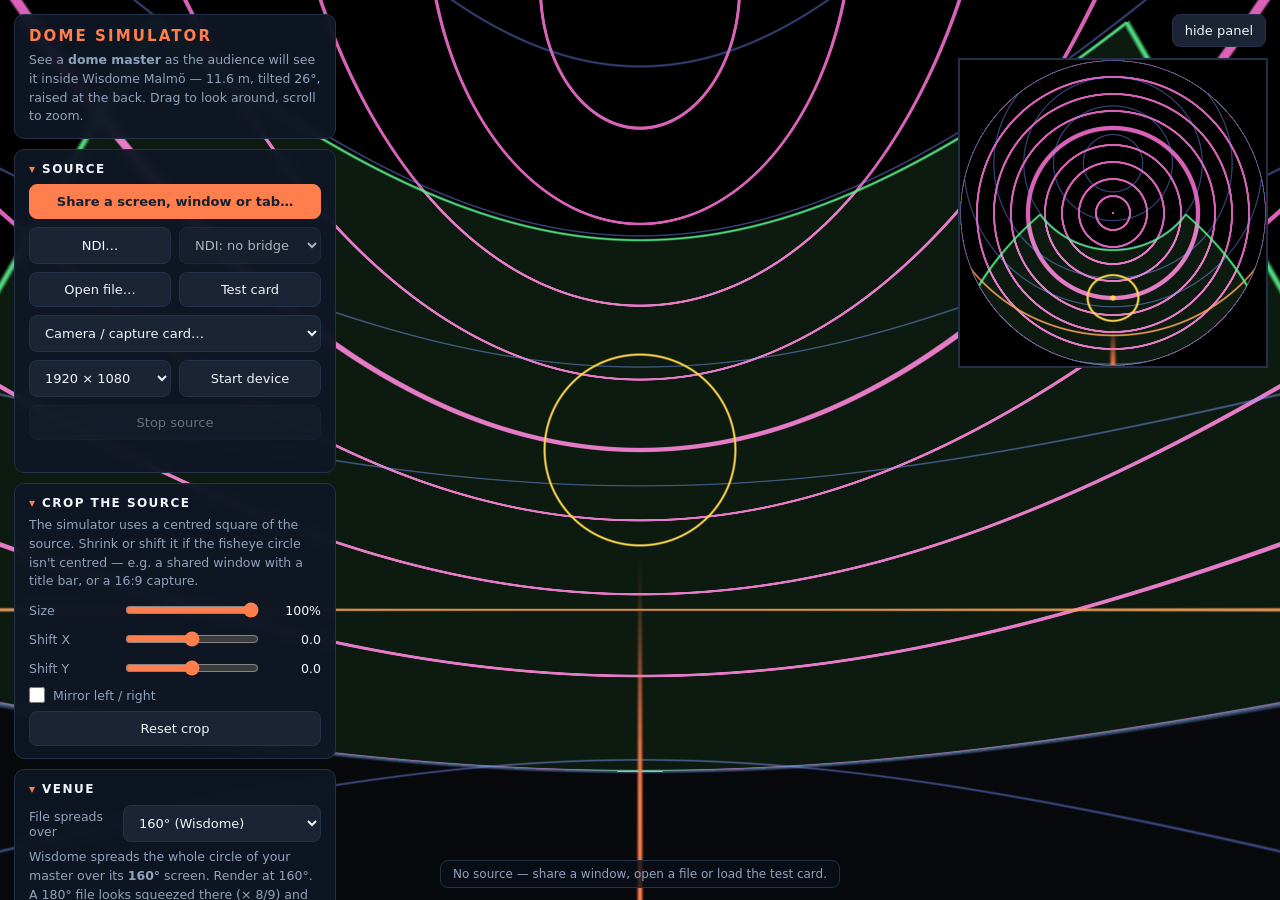
==== commit b0cf0846: "Venue corrections: HDMI + Dante live route, 160° geometry, release tooling - Live connection: HDMI p" ====
--- a/docs/tools/dome-simulator.html
+++ b/docs/tools/dome-simulator.html
@@ -9,6 +9,12 @@
   Preview a dome master (square, equidistant fisheye) as it will look inside
   Wisdome Malmö: an 11.6 m dome tilted 26°, raised at the back.
 
+  How Wisdome projects a master: it spreads the WHOLE fisheye circle (r = 1) over
+  its 160° screen, so a pixel at radius r lands r · 80° from the image centre (the
+  dome axis, 64° above eye level straight ahead). Nothing beyond 80° from the axis
+  is screen. Our renders are made at 160°; a 180° file is squeezed (× 8/9) there.
+  The Venue card can switch to the classic 180° mapping to compare.
+
   One file, no libraries, no network. Works from a double-click (file://) in
   Chrome, Edge and Firefox; if your browser refuses screen sharing from a file,
   use the start-simulator script next to this file, which serves it on localhost.
@@ -20,7 +26,10 @@
   Conventions (shared with every example in outputs/06-examples):
     room:  +Y up, -Z = front of the room, +X = the audience's right
     image: bottom edge of the dome master = front, image right = audience right
-    guides: elevation 0 = eye level; comfortable zone = in front, 15–60° up, ±60°
+    guides: elevation 0 = eye level. The venue's own scale: 0 at the rim, 90 at the
+            image centre. Sweet spot = their 40 ≈ 19.6° up, straight ahead.
+            Comfortable zone = in front, from the front rim (≈ −16°) to ≈ 45° up, ±60°.
+    maths mirrors live/lib/dome.js: el = (90 − tilt) − (1 − α/90) · venueFov / 2
 -->
 <style>
   :root { --bg:#06090f; --fg:#f2f5fa; --dim:#8fa3be; --ac:#ff7e4d; --panel:#101725ee;
@@ -121,7 +130,6 @@
       <div class="row"><span>Size</span><input id="cropSize" type="range" min="20" max="100" step="0.1"><output id="cropSizev"></output></div>
       <div class="row"><span>Shift X</span><input id="cropX" type="range" min="-50" max="50" step="0.1"><output id="cropXv"></output></div>
       <div class="row"><span>Shift Y</span><input id="cropY" type="range" min="-50" max="50" step="0.1"><output id="cropYv"></output></div>
-      <div class="row"><span>Fisheye FOV</span><input id="fov" type="range" min="150" max="220" step="1"><output id="fovv"></output></div>
       <div class="row"><input id="mirror" type="checkbox"><label for="mirror">Mirror left / right</label></div>
       <button id="cropReset">Reset crop</button>
     </details>
@@ -129,6 +137,11 @@
 
   <div class="card">
     <details open><summary>Venue</summary>
+      <div class="row"><span>File spreads over</span><select id="vfov" title="How the venue maps the fisheye circle onto the dome" style="margin-top:0">
+        <option value="160">160° (Wisdome)</option>
+        <option value="180">180° (classic dome)</option>
+      </select></div>
+      <p>Wisdome spreads the whole circle of your master over its <b>160°</b> screen. Render at 160°. A 180° file looks squeezed there (× 8/9) and its outer ring is lost. <b>180°</b> shows a classic hemisphere dome, for comparison.</p>
       <div class="row"><span>Dome tilt</span><input id="tilt" type="range" min="0" max="30" step="1"><output id="tiltv"></output></div>
       <div class="row"><span>Front edge</span><input id="front" type="range" min="0" max="359" step="1"><output id="frontv"></output></div>
       <div class="four"><button data-front="0">bottom</button><button data-front="90">right</button><button data-front="180">top</button><button data-front="270">left</button></div>
@@ -162,13 +175,15 @@
       </select>
       <div class="row"><span>Lens</span><input id="camFov" type="range" min="40" max="140" step="1"><output id="camFovv"></output></div>
       <div class="row"><input id="guide" type="checkbox"><label for="guide">Comfortable zone, sweet spot, elevation rings</label></div>
+      <div class="row"><input id="venue" type="checkbox"><label for="venue">Venue scale rings (0 at the rim … 90 at the centre)</label></div>
       <div class="row"><input id="frontMark" type="checkbox"><label for="frontMark">Front marker</label></div>
       <div class="row"><input id="rim" type="checkbox"><label for="rim">Dome rim line</label></div>
       <div class="row"><input id="haze" type="checkbox"><label for="haze">Simulate cross-reflection (approx.)</label></div>
       <div id="legend">
         <span><i style="background:var(--ok)"></i>comfortable zone</span>
         <span><i style="background:var(--warn)"></i>sweet spot</span>
-        <span><i style="background:#7390ff"></i>15° rings</span>
+        <span><i style="background:#7390ff"></i>15° rings (eye level orange)</span>
+        <span><i style="background:#ff73d9"></i>venue scale, every 10 (40 thick)</span>
         <span><i style="background:var(--ac)"></i>front</span>
       </div>
       <div class="two">
@@ -209,9 +224,23 @@
 const DOME_R = 5.8;                       // 11.6 m dome
 
 /* ------------------------------------------------------------------ settings */
-const DEF = { tilt:26, front:0, mirror:false, fov:180, cropSize:100, cropX:0, cropY:0,
+/* Venue geometry (same names and maths as live/lib/dome.js).
+   FILE   how we render the master: FILE_FOV = 160 (the test card is drawn like this).
+   VENUE  how Wisdome projects it: the whole circle over vfov (160) degrees, tilted, with
+          a physical screen ("the rim") vfov degrees across. */
+const FILE_FOV = 160;
+const SWEET_VENUE = 40;     // venue's sweet spot on THEIR scale (0 = rim, 90 = image centre)
+const BAND_ABOVE = 25;      // comfortable zone: from the front rim up to sweet + 25° (≈ 45°)
+const BAND_AZ = 60;         // …and ± this many degrees to either side of the front
+const SWEET_SIZE = 12;      // radius of the sweet-spot circle, degrees
+/** venue angle (their scale) -> room elevation straight ahead */
+const venueToEl = (alpha, tilt = S.tilt, vfov = S.vfov) => (90 - tilt) - (1 - alpha / 90) * vfov / 2;
+const sweetEl = () => venueToEl(SWEET_VENUE);
+const band = () => [venueToEl(0), sweetEl() + BAND_ABOVE];      // [front rim, ≈ 45°]
+
+const DEF = { tilt:26, vfov:160, front:0, mirror:false, cropSize:100, cropX:0, cropY:0,
               seat:'ref', ex:0, ey:0, ez:0, view:'inset', camFov:90,
-              guide:true, frontMark:true, rim:true, haze:false, camres:'1080' };
+              guide:true, venue:true, frontMark:true, rim:true, haze:false, camres:'1080' };
 const SEATS = {                           // metres from the dome centre, approximate
   ref:   [ 0.0,  0.0,  0.0],
   front: [ 0.0, -0.9, -2.6],
@@ -219,7 +248,7 @@
   back:  [ 0.0,  1.1,  3.0],
   side:  [-2.6,  1.0,  2.4] };
 const SEAT_KEYS = ['ref','front','mid','back','side'];
-const KEY = 'dome-simulator-v1';
+const KEY = 'dome-simulator-v2';     // v2: 160° venue mapping (v1 settings assumed 180°)
 let S = { ...DEF };
 try { Object.assign(S, JSON.parse(localStorage.getItem(KEY) || '{}')); } catch (e) {}
 let saveT = 0;
@@ -227,13 +256,13 @@
   try { localStorage.setItem(KEY, JSON.stringify(S)); } catch (e) {} }, 300); }
 
 const fmt = {
-  tilt: v => v + '°', fov: v => v + '°', camFov: v => v + '°',
+  tilt: v => v + '°', camFov: v => v + '°',
   cropSize: v => (+v).toFixed(0) + '%', cropX: v => (+v).toFixed(1), cropY: v => (+v).toFixed(1),
   ex: v => (+v).toFixed(2), ey: v => (+v).toFixed(2), ez: v => (+v).toFixed(2),
   front: v => { const n = {0:'bottom',90:'right',180:'top',270:'left'}[v]; return n || v + '°'; } };
-const ranges = ['tilt','front','fov','cropSize','cropX','cropY','ex','ey','ez','camFov'];
-const checks = ['mirror','guide','frontMark','rim','haze'];
-const selects = ['seat','view','camres'];
+const ranges = ['tilt','front','cropSize','cropX','cropY','ex','ey','ez','camFov'];
+const checks = ['mirror','guide','venue','frontMark','rim','haze'];
+const selects = ['seat','view','camres','vfov'];
 
 function syncUI(){
   for (const k of ranges) { $(k).value = S[k]; $(k + 'v').textContent = fmt[k](S[k]); }
@@ -250,10 +279,11 @@
 for (const k of checks) $(k).addEventListener('change', e => { S[k] = e.target.checked; save(); });
 $('view').addEventListener('change', e => { S.view = e.target.value; save(); });
 $('camres').addEventListener('change', e => { S.camres = e.target.value; save(); });
+$('vfov').addEventListener('change', e => { S.vfov = +e.target.value; save(); });
 $('seat').addEventListener('change', e => setSeat(e.target.value));
 document.querySelectorAll('[data-front]').forEach(b => b.addEventListener('click', () => {
   S.front = +b.dataset.front; syncUI(); save(); }));
-$('cropReset').addEventListener('click', () => { S.cropSize = 100; S.cropX = 0; S.cropY = 0; S.mirror = false; S.fov = 180; syncUI(); save(); });
+$('cropReset').addEventListener('click', () => { S.cropSize = 100; S.cropX = 0; S.cropY = 0; S.mirror = false; syncUI(); save(); });
 $('defaults').addEventListener('click', () => { const r = S.camres; S = { ...DEF, camres:r }; syncUI(); save(); lookSweet(); });
 
 function setSeat(k){
@@ -287,11 +317,14 @@
 uniform float uTanHalf;    // tan(vertical lens fov / 2)
 uniform float uTilt;       // radians, zenith leans towards the front (-Z)
 uniform float uRot;        // radians, which image edge is the front
-uniform float uHalfFov;    // radians, half the fisheye field of view
+uniform float uHalfFov;    // radians, half the angle the VENUE spreads the master's circle over (Wisdome: 80°)
+uniform float uHalfOpen;   // radians, half the physical screen (Wisdome: 80°); beyond it is room, not picture
+uniform float uSweet;      // sweet spot, degrees above eye level straight ahead (their 40)
+uniform vec3  uBand;       // comfortable zone: el from, el to, ± az (degrees)
 uniform float uMirror;
 uniform vec4  uCrop;       // texture-space crop: offset.xy, size.zw (top-down)
 uniform sampler2D uTex;
-uniform float uHasTex, uGuide, uFrontMark, uRim, uHaze;
+uniform float uHasTex, uGuide, uVenue, uFrontMark, uRim, uHaze;
 uniform float uR;
 out vec4 o;
 const float PI = 3.14159265359;
@@ -306,17 +339,29 @@
   if (uMirror > 0.5) uv.x = 1.0 - uv.x;
   return uCrop.xy + uv * uCrop.zw; }
 
-// dome direction (y = dome zenith) -> colour from the dome master
+// dome direction (y = dome axis = image centre) -> colour from the dome master
 vec3 master(vec3 d){
-  float th = acos(clamp(d.y, -1.0, 1.0));      // angle from the dome zenith
+  float th = acos(clamp(d.y, -1.0, 1.0));      // angle from the dome axis
   float A  = atan(d.x, -d.z) + uRot;            // 0 = front edge of the image
-  float r  = th / uHalfFov;                     // equidistant: linear in angle
-  if (r > 1.0 || uHasTex < 0.5) return vec3(0.0);
+  float r  = th / uHalfFov;                     // equidistant: r = 1 lands uHalfFov from the axis (80° at Wisdome)
+  if (r > 1.0 || th > uHalfOpen || uHasTex < 0.5) return vec3(0.0);
   vec2 uv = vec2(0.5 + 0.5*r*sin(A), 0.5 + 0.5*r*cos(A));   // bottom = front
   return texture(uTex, cropUV(uv)).rgb;
 }
 
+// the venue's own scale, in the FILE: alpha = 90 (1 - r); 0 at the rim, 90 at the image centre.
+// Rings every 10 of their degrees, their 40 (the sweet spot) thicker. px = line width in real degrees.
+vec3 venueRings(vec3 col, float r, float px){
+  if (uVenue < 0.5 || r > 1.0) return col;
+  float alpha = (1.0 - r) * 90.0;
+  float d = abs(fract(alpha / 10.0 + 0.5) - 0.5) * 10.0;     // their degrees to the nearest ring
+  float dd = d * degrees(uHalfFov) / 90.0;                    // …in real degrees on the dome
+  float w = abs(alpha - 40.0) < 5.0 ? px * 2.4 : px * 1.2;
+  return mix(col, vec3(1.0, 0.45, 0.85), (1.0 - smoothstep(w * 0.5, w, dd)) * 0.85);
+}
+
 // the course's guides, in the audience's angles (q = direction in the room)
+float gScreen = 1.0;    // 0 where the ray hits the room beyond the rim: no zone tint there
 vec3 guides(vec3 col, vec3 q, float px){
   float e  = degrees(asin(clamp(q.y, -1.0, 1.0)));
   float az = degrees(atan(q.x, -q.z));
@@ -324,16 +369,17 @@
   float w = px;                                   // line half-width in degrees
   if (uGuide > 0.5) {
     float g = 0.0;
-    for (int i = 0; i < 6; i++) { float t = float(i) * 15.0;
+    for (int i = -1; i < 6; i++) { float t = float(i) * 15.0;
       g = max(g, 1.0 - smoothstep(0.0, w, abs(e - t))); }
     col = mix(col, vec3(0.45, 0.56, 1.0), g * 0.45);
-    float zone = step(15.0, e) * step(e, 60.0) * step(aaz, 60.0);
-    col = mix(col, col + vec3(0.05, 0.10, 0.06), zone);
-    float edge = max(
-      max(1.0 - smoothstep(0.0, w*1.4, abs(e - 15.0)), 1.0 - smoothstep(0.0, w*1.4, abs(e - 60.0))) * step(aaz, 60.0),
-      (1.0 - smoothstep(0.0, w*1.4, abs(aaz - 60.0) * cos(radians(e)))) * step(15.0, e) * step(e, 60.0));
+    col = mix(col, vec3(1.0, 0.55, 0.2), (1.0 - smoothstep(0.0, w*1.4, abs(e))) * 0.8);   // eye level
+    float zone = step(uBand.x, e) * step(e, uBand.y) * step(aaz, uBand.z);
+    col = mix(col, col + vec3(0.05, 0.10, 0.06), zone * gScreen);
+    float edge = gScreen * max(
+      max(1.0 - smoothstep(0.0, w*1.4, abs(e - uBand.x)), 1.0 - smoothstep(0.0, w*1.4, abs(e - uBand.y))) * step(aaz, uBand.z),
+      (1.0 - smoothstep(0.0, w*1.4, abs(aaz - uBand.z) * cos(radians(e)))) * step(uBand.x, e) * step(e, uBand.y));
     col = mix(col, vec3(0.35, 0.95, 0.55), edge * 0.9);
-    vec3 sweet = vec3(0.0, sin(radians(40.0)), -cos(radians(40.0)));
+    vec3 sweet = vec3(0.0, sin(radians(uSweet)), -cos(radians(uSweet)));
     float a = degrees(acos(clamp(dot(q, sweet), -1.0, 1.0)));
     col = mix(col, vec3(1.0, 0.85, 0.30), 1.0 - smoothstep(0.0, w*1.6, abs(a - 12.0)));
     col = mix(col, vec3(1.0, 0.85, 0.30), 1.0 - smoothstep(w*2.0, w*3.0, a));
@@ -358,18 +404,21 @@
     vec3 P  = uEye + s * rd;
     vec3 dl = roomToDome(P / uR);
     float px = degrees(2.0 * uTanHalf / uView.w) * 1.2;      // ~1 pixel in degrees
-    if (dl.y >= 0.0) {
+    float th = acos(clamp(dl.y, -1.0, 1.0));                 // angle from the dome axis
+    if (th <= uHalfOpen) {
       col = master(dl);
+      col = venueRings(col, th / uHalfFov, px * s / uR);       // px is per unit distance; rings live on the surface
       if (uHaze > 0.5 && uHasTex > 0.5) {
         // a dome lights itself: every point also receives a share of the whole picture
         vec3 avg = textureLod(uTex, uCrop.xy + uCrop.zw*0.5, 14.0).rgb / 0.785;
         col += 0.22 * avg;
       }
     } else {
-      // below the dome's rim: walls, seats, people
-      col = vec3(0.028, 0.036, 0.05) * (0.7 + 0.3 * smoothstep(-0.6, 0.0, dl.y));
+      // beyond the screen's edge (the rim): walls, seats, people — never picture
+      col = vec3(0.028, 0.036, 0.05) * (0.7 + 0.3 * (1.0 - smoothstep(0.0, 0.6, th - uHalfOpen)));
     }
-    if (uRim > 0.5) col = mix(col, vec3(0.22, 0.30, 0.44), 1.0 - smoothstep(0.0, radians(px) * 1.5, abs(dl.y)));
+    if (uRim > 0.5) col = mix(col, vec3(0.22, 0.30, 0.44), 1.0 - smoothstep(0.0, radians(px) * 1.5, abs(th - uHalfOpen)));
+    gScreen = step(th, uHalfOpen);
     col = guides(col, rd, px);
   } else {
     // ---- the dome master itself, as a flat square, guides measured from the dome centre
@@ -383,10 +432,11 @@
     else {
       float th = r * uHalfFov, Ad = atan(p.x, -p.y) - uRot;
       vec3 dl = vec3(sin(th)*sin(Ad), cos(th), -sin(th)*cos(Ad));
-      if (dl.y < 0.0) col *= 0.35;                        // beyond the rim (fisheye wider than 180°)
+      if (th > uHalfOpen) col *= 0.35;                    // lands beyond the screen's edge: never seen
       float pxd = degrees(uHalfFov) / (side * 0.5) * 1.2;
+      col = venueRings(col, r, pxd);
       col = guides(col, domeToRoom(dl), pxd);
-      if (uRim > 0.5) col = mix(col, vec3(0.22, 0.30, 0.44), 1.0 - smoothstep(0.0, 1.5/(side*0.5), abs(r - min(1.0, 0.5*PI/uHalfFov))));
+      if (uRim > 0.5) col = mix(col, vec3(0.22, 0.30, 0.44), 1.0 - smoothstep(0.0, 1.5/(side*0.5), abs(r - min(1.0, uHalfOpen/uHalfFov))));
     }
   }
   o = vec4(col, 1.0);
@@ -403,8 +453,8 @@
 if (!gl.getProgramParameter(prog, gl.LINK_STATUS)) throw new Error(gl.getProgramInfoLog(prog));
 gl.useProgram(prog);
 const U = {};
-for (const n of ['uView','uMode','uEye','uCam','uTanHalf','uTilt','uRot','uHalfFov','uMirror','uCrop',
-                 'uTex','uHasTex','uGuide','uFrontMark','uRim','uHaze','uR'])
+for (const n of ['uView','uMode','uEye','uCam','uTanHalf','uTilt','uRot','uHalfFov','uHalfOpen','uSweet','uBand',
+                 'uMirror','uCrop','uTex','uHasTex','uGuide','uVenue','uFrontMark','uRim','uHaze','uR'])
   U[n] = gl.getUniformLocation(prog, n);
 gl.bindVertexArray(gl.createVertexArray());
 
@@ -639,10 +689,13 @@
 $('seek').addEventListener('change', () => seeking = false);
 const mmss = t => Math.floor(t/60) + ':' + String(Math.floor(t%60)).padStart(2,'0');
 
-/* built-in test card: the course grid, drawn in the dome's angles, zone in the room's */
+/* built-in test card: a 160° master (the way we render), drawn for the current tilt.
+   Grey rings = the venue's scale (0 at the rim … 90 at the centre); zone and sweet spot in the room's angles. */
 function loadTestCard(){
   const N = 2048, c = document.createElement('canvas'); c.width = c.height = N;
   const x = c.getContext('2d'), C = N/2, t = S.tilt * D2R;
+  const tc = a => (90 - S.tilt) - (1 - a / 90) * FILE_FOV / 2;         // venueToEl for the FILE
+  const sw = tc(SWEET_VENUE), bd = [tc(0), sw + BAND_ABOVE];
   x.fillStyle = '#06090f'; x.fillRect(0,0,N,N);
   x.save(); x.beginPath(); x.arc(C,C,C,0,7); x.clip();
   const g = x.createRadialGradient(C,C*1.5,0,C,C,C);
@@ -650,44 +703,46 @@
   const toXY = (az, el) => {                    // room angles -> image pixel (bottom = front)
     const X = Math.cos(el*D2R)*Math.sin(az*D2R), Y = Math.cos(el*D2R)*Math.cos(az*D2R), Z = Math.sin(el*D2R);
     const ly = Y*Math.cos(t) - Z*Math.sin(t), lz = Y*Math.sin(t) + Z*Math.cos(t);
-    const r = Math.acos(Math.max(-1, Math.min(1, lz))) / (Math.PI/2), a = Math.atan2(X, ly);
+    const r = Math.acos(Math.max(-1, Math.min(1, lz))) / (FILE_FOV / 2 * D2R), a = Math.atan2(X, ly);
     return [C + Math.sin(a)*r*C, C + Math.cos(a)*r*C];
   };
   const path = pts => { x.beginPath(); pts.forEach(([az,el],i) => { const [px,py] = toXY(az,el); i ? x.lineTo(px,py) : x.moveTo(px,py); }); };
   x.lineWidth = 3; x.strokeStyle = '#3a4a66';
-  for (let e = 0; e < 90; e += 15) { x.beginPath(); x.arc(C,C,C*(1-e/90),0,7); x.stroke(); }
+  for (let e = 0; e < 90; e += 10) { x.beginPath(); x.arc(C,C,C*(1-e/90),0,7); x.stroke(); }
   x.strokeStyle = '#2b3850';
   for (let a = 0; a < 360; a += 15) { const r = a*D2R; x.beginPath(); x.moveTo(C,C); x.lineTo(C+Math.sin(r)*C, C+Math.cos(r)*C); x.stroke(); }
-  const zone = [];
-  for (let a=-60;a<=60;a+=2) zone.push([a,15]);
-  for (let e=15;e<=60;e+=2) zone.push([60,e]);
-  for (let a=60;a>=-60;a-=2) zone.push([a,60]);
-  for (let e=60;e>=15;e-=2) zone.push([-60,e]);
+  x.strokeStyle = '#2f4e8a'; x.lineWidth = 4;                       // eye level, as the room sees it
+  path(Array.from({length:181}, (_, i) => [i*2 - 180, 0])); x.stroke();
+  const zone = [], [z0, z1] = bd;
+  for (let a=-BAND_AZ;a<=BAND_AZ;a+=2) zone.push([a,z0]);
+  for (let e=z0;e<=z1;e+=2) zone.push([BAND_AZ,e]);
+  for (let a=BAND_AZ;a>=-BAND_AZ;a-=2) zone.push([a,z1]);
+  for (let e=z1;e>=z0;e-=2) zone.push([-BAND_AZ,e]);
   path(zone); x.closePath(); x.fillStyle = 'rgba(90,240,140,.14)'; x.fill();
   x.strokeStyle = '#5af08c'; x.lineWidth = 5; x.stroke();
   // checkerboard patch at the sweet spot, to judge sharpness and distortion
   for (let i=-4;i<4;i++) for (let j=-3;j<3;j++) if ((i+j)&1) {
-    path([[i*3,40+j*3],[i*3+3,40+j*3],[i*3+3,43+j*3],[i*3,43+j*3]]); x.closePath();
+    path([[i*3,sw+j*3],[i*3+3,sw+j*3],[i*3+3,sw+3+j*3],[i*3,sw+3+j*3]]); x.closePath();
     x.fillStyle = '#e8edf5'; x.fill(); }
   x.fillStyle = '#ff7e4d'; x.textAlign = 'center'; x.textBaseline = 'middle';
   x.font = `bold ${N*0.036}px system-ui`;
-  const lab = [[0,8,'FRONT'],[90,8,'RIGHT'],[180,40,'BACK'],[-90,8,'LEFT']];
+  const lab = [[0,-9,'FRONT'],[90,22,'RIGHT'],[180,50,'BACK'],[-90,22,'LEFT']];
   for (const [az,el,s] of lab) { const [px,py] = toXY(az,el); x.fillText(s, px, py); }
-  x.fillStyle = '#8fa3be'; x.font = `bold ${N*0.026}px system-ui`;
-  for (let e = 15; e <= 60; e += 15) { const [px,py] = toXY(-75, e); x.fillText(e+'°', px, py); }
+  x.fillStyle = '#8fa3be'; x.font = `bold ${N*0.024}px system-ui`;     // the venue's scale, up the back meridian
+  for (let a = 10; a <= 80; a += 10) x.fillText(a, C, C - C*(1 - a/90) + N*0.018);
   x.fillStyle = '#5af08c'; x.font = `bold ${N*0.024}px system-ui`;
-  { const [px,py] = toXY(0, 55); x.fillText('COMFORTABLE ZONE', px, py); }
+  { const [px,py] = toXY(0, z1 - 6); x.fillText('COMFORTABLE ZONE', px, py); }
   x.fillStyle = '#ffd84d';
-  { const [px,py] = toXY(0, 31); x.fillText('SWEET SPOT', px, py); }
-  x.fillStyle = '#4b5d7e'; x.font = `bold ${N*0.02}px system-ui`; x.fillText('ZENITH OF THE DOME', C, C);
+  { const [px,py] = toXY(0, sw - 14); x.fillText('SWEET SPOT · 40', px, py); }
+  x.fillStyle = '#4b5d7e'; x.font = `bold ${N*0.02}px system-ui`; x.fillText(`DOME AXIS · ${90 - S.tilt}° UP`, C, C);
   x.restore();
   useStill(c, `test card (tilt ${S.tilt}°)`, { testcard:true });
 }
 $('demo').addEventListener('click', () => { loadTestCard(); say(''); });
 
 /* ------------------------------------------------------------------ camera */
-let yaw = 0, pitch = 40 * D2R, wantShot = false;
-function lookSweet(){ yaw = 0; pitch = 40 * D2R; }
+let yaw = 0, pitch = sweetEl() * D2R, wantShot = false;
+function lookSweet(){ yaw = 0; pitch = sweetEl() * D2R; }
 let drag = null;
 canvas.addEventListener('pointerdown', e => { drag = { x:e.clientX, y:e.clientY }; canvas.setPointerCapture(e.pointerId); canvas.classList.add('drag');
   if (src?.kind === 'video' && src.el.paused && !src.file) src.el.play(); });
@@ -781,7 +836,11 @@
   gl.uniform1f(U.uTanHalf, Math.tan(S.camFov * D2R / 2));
   gl.uniform1f(U.uTilt, S.tilt * D2R);
   gl.uniform1f(U.uRot, S.front * D2R);
-  gl.uniform1f(U.uHalfFov, S.fov * D2R / 2);
+  gl.uniform1f(U.uHalfFov, S.vfov * D2R / 2);         // the venue spreads the circle over vfov
+  gl.uniform1f(U.uHalfOpen, S.vfov * D2R / 2);        // …and that is also where its screen ends
+  gl.uniform1f(U.uSweet, sweetEl());
+  { const b = band(); gl.uniform3f(U.uBand, b[0], b[1], BAND_AZ); }
+  gl.uniform1f(U.uVenue, S.venue ? 1 : 0);
   gl.uniform1f(U.uMirror, S.mirror ? 1 : 0);
   gl.uniform4fv(U.uCrop, cropRect());
   gl.uniform1f(U.uHasTex, has ? 1 : 0);
@@ -843,6 +902,7 @@
   if (side < 2048) warn.push(`below 2048² — fine for composition, soft for detail`);
   if (src.kind === 'video' && srcFps > 0 && srcFps < 24 && !src.el.paused) warn.push('low frame rate');
   if (src.kind === 'ndi' && ndiInfo && srcFps > 0 && srcFps < ndiInfo.fps * 0.8) warn.push('dropping frames (this computer is the bottleneck — try the bridge with --half)');
+  if (S.vfov !== 160) warn.unshift(`venue mapping ${S.vfov}° (classic dome) — Wisdome spreads the file over 160°`);
   if (S.seat !== 'ref') warn.unshift(`seat: ${$('seat').selectedOptions[0].textContent} — guides measured from here (press 1 for the reference seat)`);
   h.innerHTML = parts.join(' · ') + (warn.length ? ' · <span class="w">' + warn.join(' · ') + '</span>' : '');
 }
